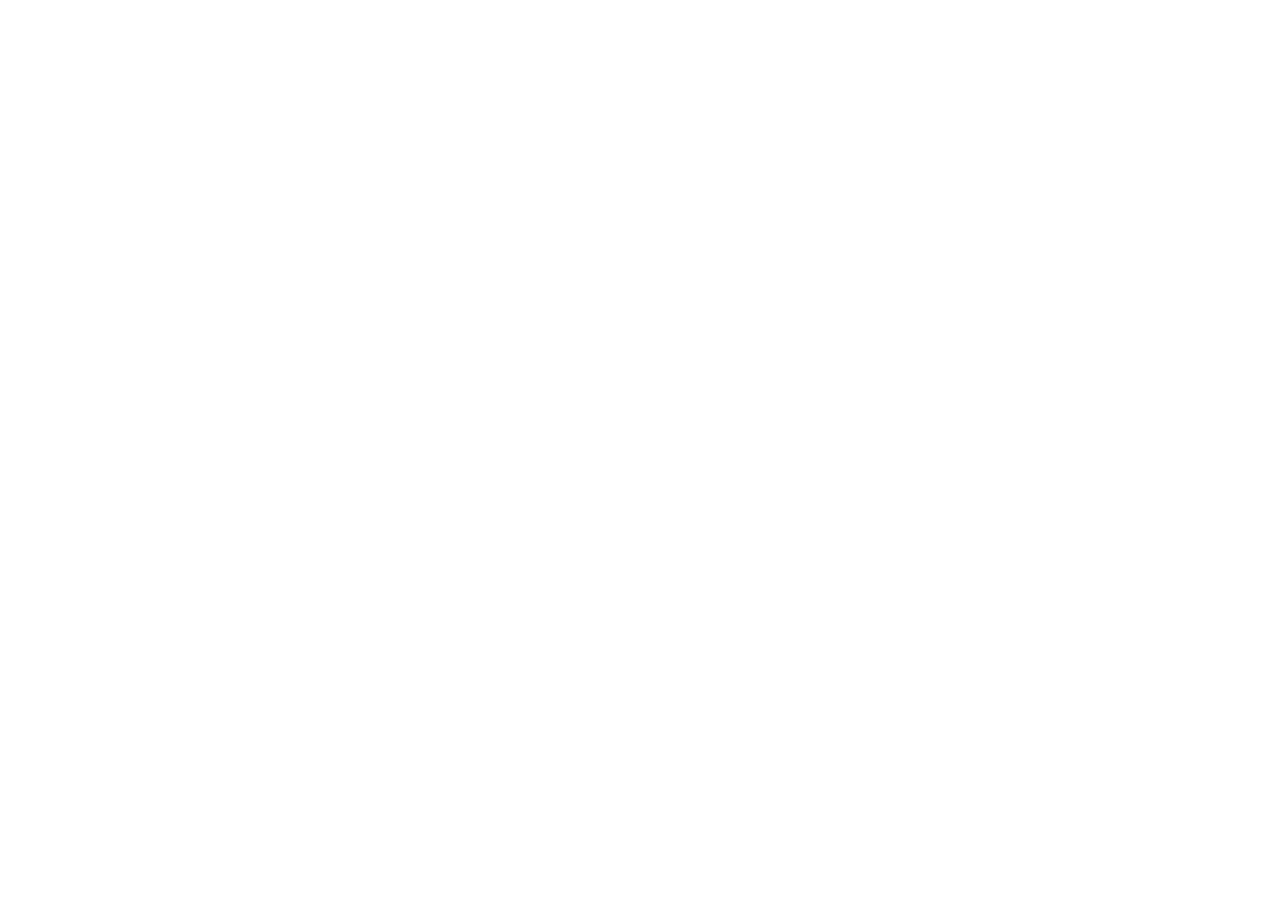
==== index.html @ a6559c9d "criei a pagina principal" ====
<!DOCTYPE html>
<html lang="pt=br">
<head>
    <meta charset="UTF-8">
    <meta name="viewport" content="width=device-width, initial-scale=1.0">
    <link rel="shortcut icon" href="favicon.ico" type="image/x-icon">
    <title>Projeto Redes Sociais</title>
</head>
<body>
    
</body>
</html>
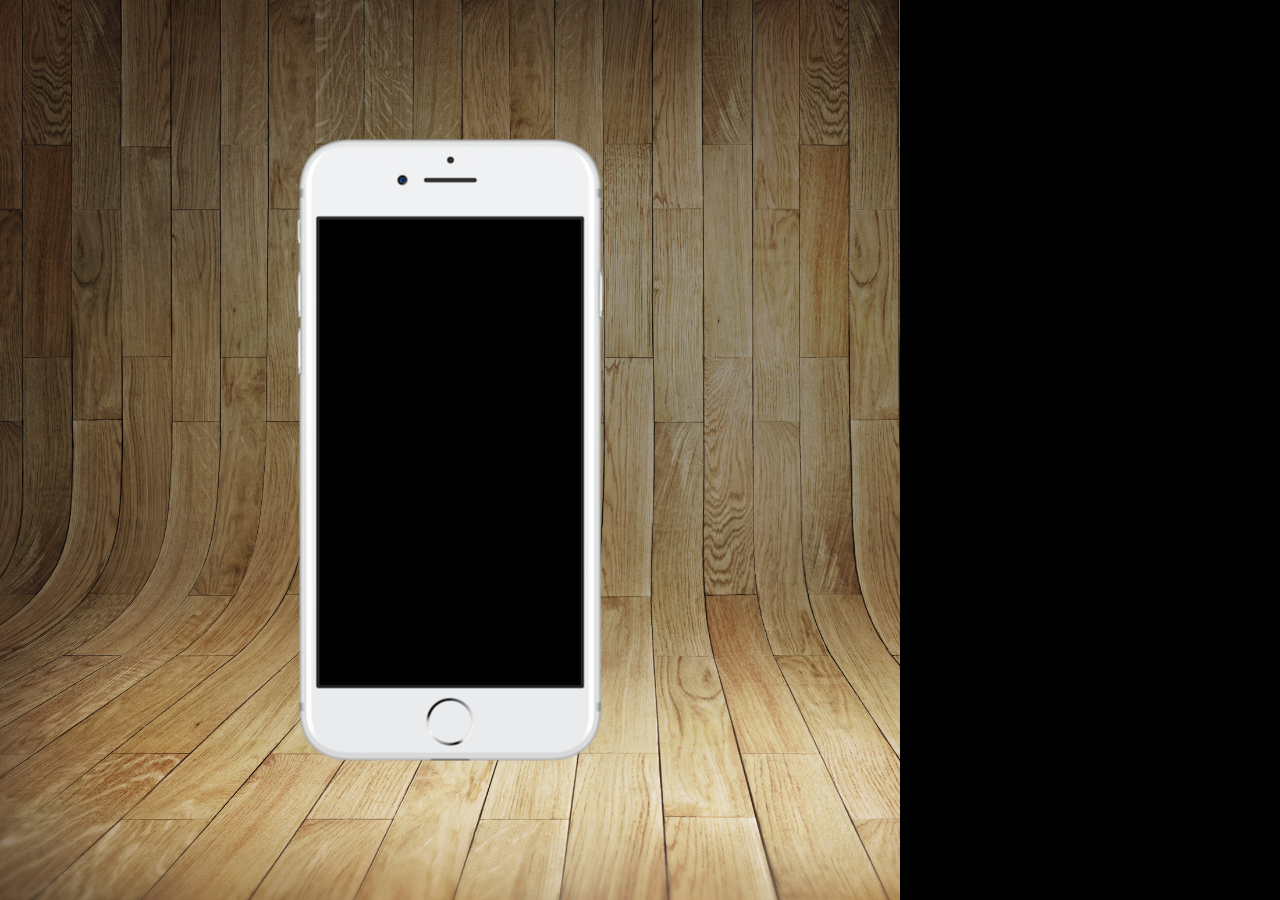
==== commit bc25ffef: "montei a primeira parte da css" ====
--- a/index.html
+++ b/index.html
@@ -4,9 +4,18 @@
     <meta charset="UTF-8">
     <meta name="viewport" content="width=device-width, initial-scale=1.0">
     <link rel="shortcut icon" href="favicon.ico" type="image/x-icon">
+    <link rel="stylesheet" href="estilos/style.css">
     <title>Projeto Redes Sociais</title>
 </head>
 <body>
-    
+    <main>
+        <section id="telefone">
+
+        </section>
+
+        <section id="redes sociais">
+
+        </section>
+    </main>
 </body>
 </html>
--- a/estilos/style.css
+++ b/estilos/style.css
@@ -0,0 +1,37 @@
+@charset "UTF-8";
+
+*{
+    margin: 0px;
+    padding: 0px;
+    font-family: Arial, Helvetica, sans-serif;
+}
+
+html, body{
+    height: 100vh;
+    width: 100vh;
+    background-color: black;
+}
+
+body{
+    background: url('../imagens/fundo-madeira.jpg') no-repeat top center;
+    background-size: cover;
+    background-attachment: fixed;
+    
+}
+
+main{
+    height: 100vh;
+    position: relative;
+    
+}
+
+section#telefone{
+    position: absolute;
+    top: 50%;
+    left: 50%;
+    transform: translate(-50%, -50%);
+
+    height: 627px;
+    width: 311px;
+    background: url('../imagens/frame-iphone.png') no-repeat;
+}
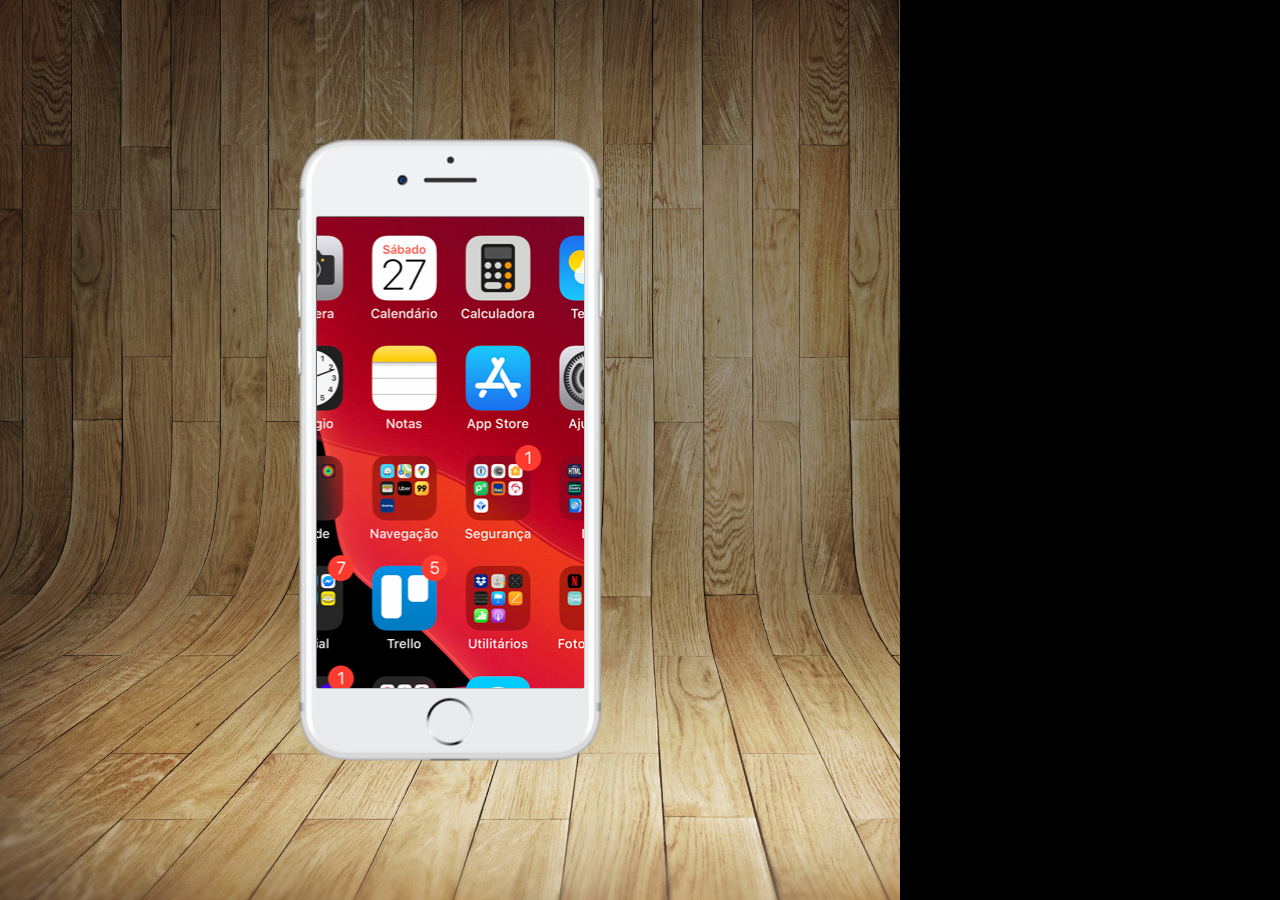
==== commit 46dcabd2: "criei pagina inicial" ====
--- a/index.html
+++ b/index.html
@@ -10,7 +10,7 @@
 <body>
     <main>
         <section id="telefone">
-
+            <iframe src="home.html" name="tela" id="tela" frameborder="0"></iframe>
         </section>
 
         <section id="redes sociais">
--- a/estilos/style.css
+++ b/estilos/style.css
@@ -34,4 +34,12 @@
     height: 627px;
     width: 311px;
     background: url('../imagens/frame-iphone.png') no-repeat;
+}
+
+iframe#tela{
+    position: relative;
+    top: 80px;
+    left: 22px;
+    width: 267px;
+    height: 471px;
 }
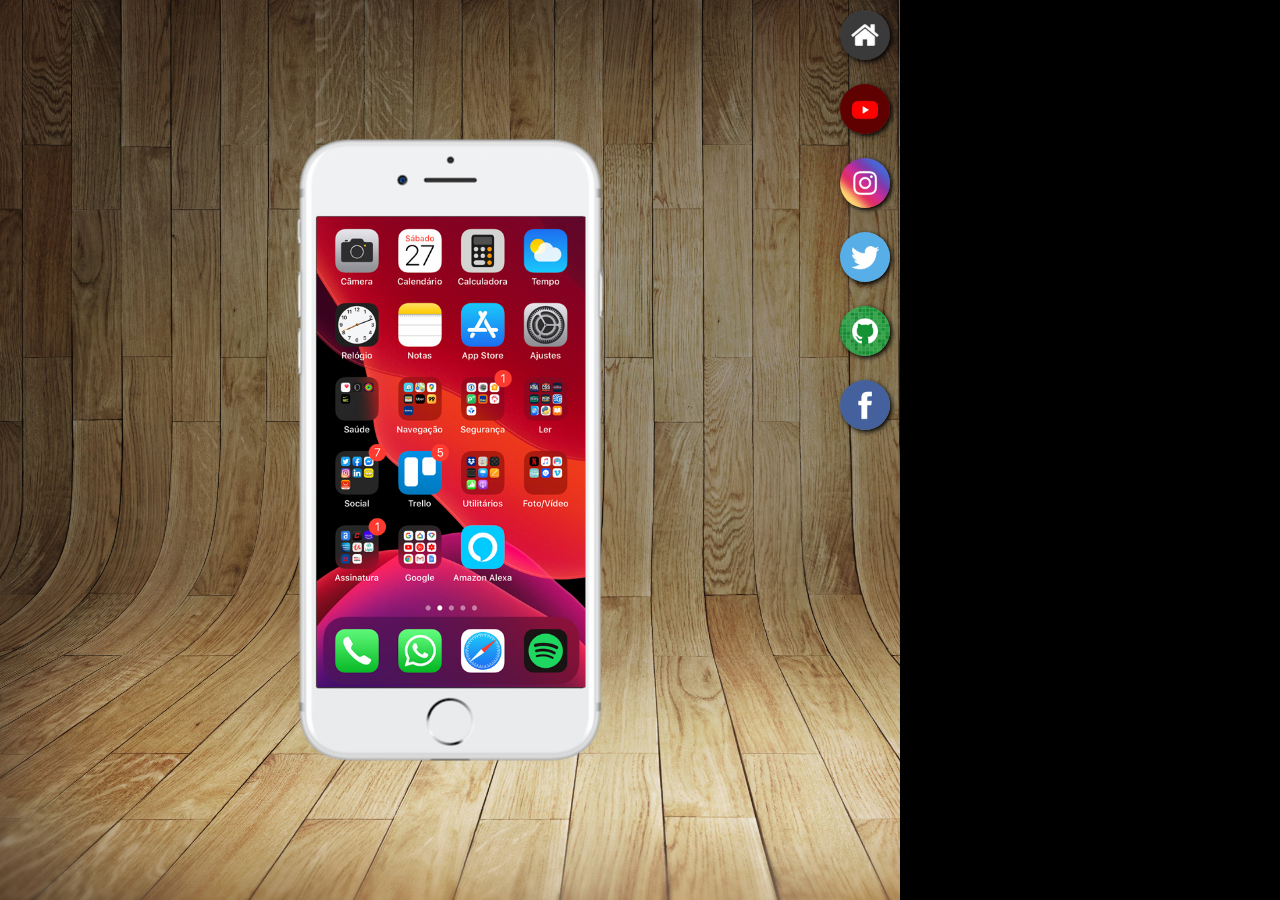
==== commit 1c9cd041: "criei botões lateral" ====
--- a/index.html
+++ b/index.html
@@ -10,11 +10,18 @@
 <body>
     <main>
         <section id="telefone">
-            <iframe src="home.html" name="tela" id="tela" frameborder="0"></iframe>
+            <iframe src="home.html" name="tela" id="tela" frameborder="0">
+                Seu navegador não é compatível com isso.
+            </iframe>
         </section>
 
-        <section id="redes sociais">
-
+        <section id="redes-sociais">
+            <a href="#" target="tela"><img src="imagens/logo-home.jpg" alt=""></a><br>
+            <a href="#" target="tela"><img src="imagens/logo-youtube.jpg" alt=""></a><br>
+            <a href="#" target="tela"><img src="imagens/logo-instagram.jpg" alt=""></a><br>
+            <a href="#" target="tela"><img src="imagens/logo-twitter.jpg" alt=""></a><br>
+            <a href="#" target="tela"><img src="imagens/logo-github.jpg" alt=""></a><br>
+            <a href="#" target="tela"><img src="imagens/logo-facebook.jpg" alt=""></a>
         </section>
     </main>
 </body>
--- a/estilos/style.css
+++ b/estilos/style.css
@@ -40,6 +40,24 @@
     position: relative;
     top: 80px;
     left: 22px;
-    width: 267px;
+    width: 269px;
     height: 471px;
+}
+section#redes-sociais{
+    text-align: right;
+
+}
+section#redes-sociais img{
+    width: 50px;
+    margin: 10px;
+    border-radius: 50%;
+    box-shadow: 2px 2px 5px rgb(0, 0, 0.400)
+
+}
+
+section#redes-sociais img:hover{
+    border: 2px solid rgba(255, 255, 255, 0.637);
+    transform: translate(-3px, -3px);
+    box-shadow: 5px 5px 10px rgba(0, 0, 0, 0.623);
+    transition: transform .2s, border 1s;
 }
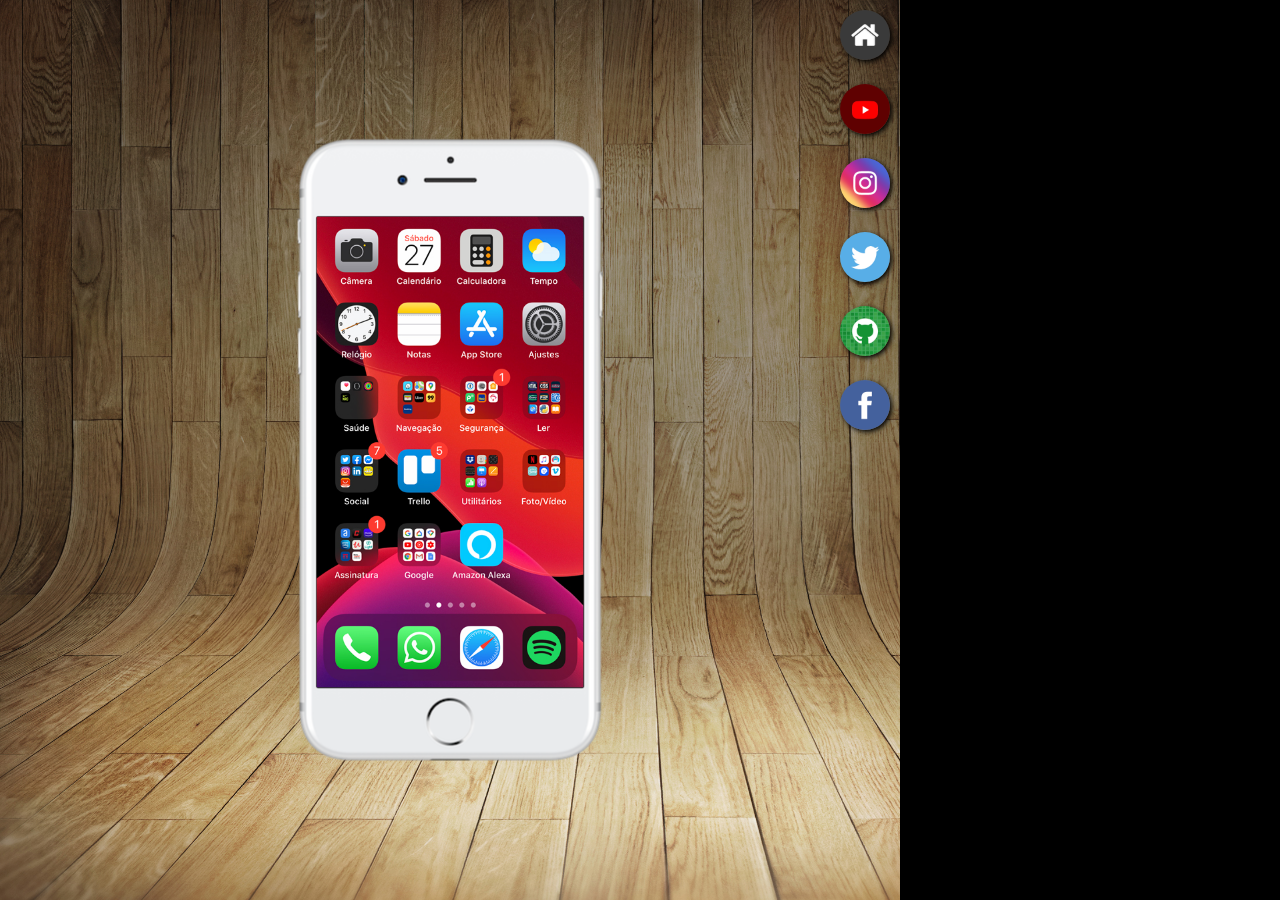
==== commit 4242b690: "inserir links e redes sociais" ====
--- a/index.html
+++ b/index.html
@@ -16,12 +16,17 @@
         </section>
 
         <section id="redes-sociais">
-            <a href="#" target="tela"><img src="imagens/logo-home.jpg" alt=""></a><br>
-            <a href="#" target="tela"><img src="imagens/logo-youtube.jpg" alt=""></a><br>
-            <a href="#" target="tela"><img src="imagens/logo-instagram.jpg" alt=""></a><br>
-            <a href="#" target="tela"><img src="imagens/logo-twitter.jpg" alt=""></a><br>
-            <a href="#" target="tela"><img src="imagens/logo-github.jpg" alt=""></a><br>
-            <a href="#" target="tela"><img src="imagens/logo-facebook.jpg" alt=""></a>
+            <a href="home.html" target="tela"><img src="imagens/logo-home.jpg" alt=""></a><br>
+
+            <a href="youtube.html" target="tela"><img src="imagens/logo-youtube.jpg" alt=""></a><br>
+
+            <a href="instagram.html" target="tela"><img src="imagens/logo-instagram.jpg" alt=""></a><br>
+
+            <a href="twitter.html" target="tela"><img src="imagens/logo-twitter.jpg" alt=""></a><br>
+
+            <a href="github.html" target="tela"><img src="imagens/logo-github.jpg" alt=""></a><br>
+
+            <a href="facebook.html" target="tela"><img src="imagens/logo-facebook.jpg" alt=""></a>
         </section>
     </main>
 </body>
--- a/estilos/style.css
+++ b/estilos/style.css
@@ -40,7 +40,7 @@
     position: relative;
     top: 80px;
     left: 22px;
-    width: 269px;
+    width: 267px;
     height: 471px;
 }
 section#redes-sociais{
